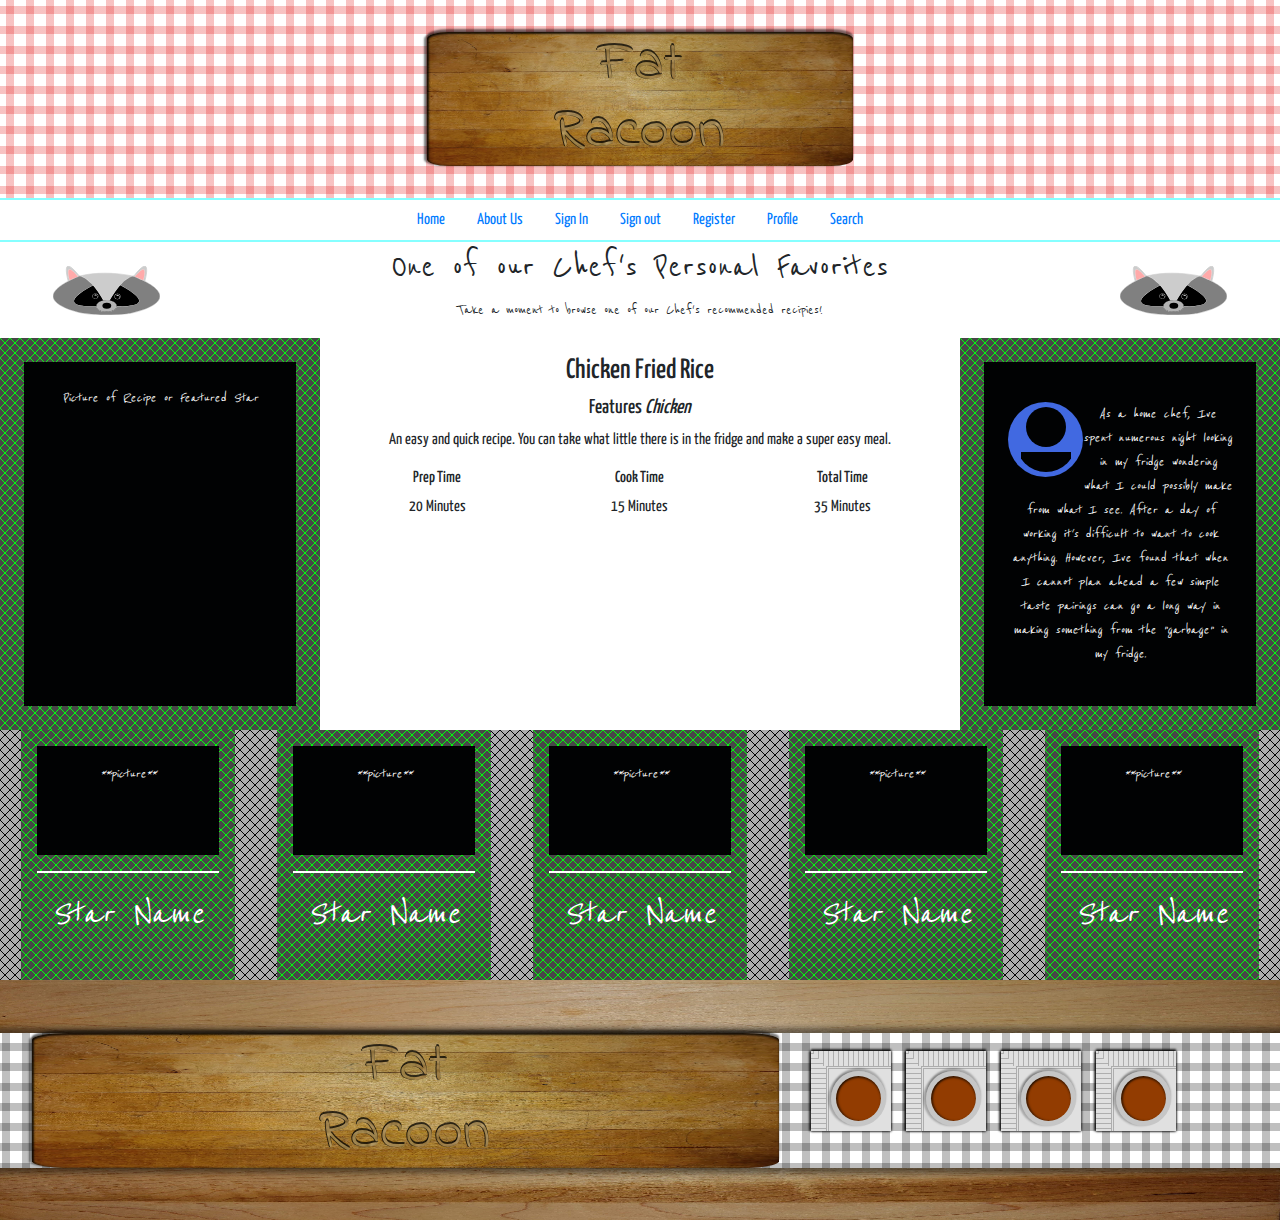
==== index.html @ b351e568 "Added mascot svg to 'index' and removed unnecessary napkin code from 'style' and 'index'" ====
<!DOCTYPE html>
<html lang="en">
<head>
    <meta charset="UTF-8">
    <meta name="viewport" content="width=device-width, initial-scale=1.0">
    <meta http-equiv="X-UA-Compatible" content="ie=edge">

    <title>Fat Racoon Kitchen</title>
    <link rel="stylesheet" href="https://cdnjs.cloudflare.com/ajax/libs/font-awesome/5.15.2/css/all.min.css" integrity="sha512-HK5fgLBL+xu6dm/Ii3z4xhlSUyZgTT9tuc/hSrtw6uzJOvgRr2a9jyxxT1ely+B+xFAmJKVSTbpM/CuL7qxO8w==" crossorigin="anonymous" />
    <link rel="stylesheet" href="https://stackpath.bootstrapcdn.com/bootstrap/4.5.2/css/bootstrap.min.css" type="text/css">
    <link rel="stylesheet" href="static/css/style.css" type="text/css">
</head>
<body>

    <!-- header holds "logo" and company name-->
    <header class="row no-gutters justify-content-center picnic-pattern">
        <div class="col-10 col-md-4 logo-background">
            <h1 class="header-text-1">Fat</h1>
            <h1 class="header-text-2">Racoon</h1>
            <!-- slogan -- Today's scraps are tomorrows Meals!  -->
        </div>
        <div class="col-8 ">
            <!--  place boxs for CSS or vector art here  -->
        </div>
    </header>

    <!-- Site main nav bar -->
    <nav class="custom-nav">
        <ul class="nav justify-content-center">
            <li class="nav-item">
                <a class="nav-link" href="#">Home</a>
            </li>
            <li class="nav-item">
                <a class="nav-link" href="#">About Us</a>
            </li>
            <li class="nav-item">
                <a class="nav-link" href="#">Sign In</a>
            </li>
            <li class="nav-item">
                <a class="nav-link" href="#">Sign out</a>
            </li>
            <li class="nav-item">
                <a class="nav-link" href="#">Register</a>
            </li>
            <li class="nav-item">
                <a class="nav-link" href="#">Profile</a>
            </li>
            <li class="nav-item">
                <a class="nav-link" href="#">Search</a>
            </li>
        </ul>
    </nav>

    <!-- Section for 'recipe of the day' -->
    <section class="row no-gutters" style="background-color:#fff; ">                <!--  No size given, auto sizes with size of picture/recipe description/ chef bio  -->
        <div class="col-12">
            <div class="row no-gutters align-items-center justify-content-center">
                <div class="col-2 racoon">
                    <img src="static/images/s_raccoon_face.svg" alt="fat raccoon face">
                </div>
                <div class="col-8">
                <h1>One of our Chef's Personal Favorites</h1>
                <p> Take a moment to browse one of our Chef's recommended recipies!</p>
                </div>
                <div class="col-2 racoon">
                    <img src="static/images/s_raccoon_face.svg" alt="fat raccoon face">
                </div>
            </div>
        </div>

        <div class="col-12">
            <div class="row no-gutters">

                <div class="col-sm-6 col-md-3 cross-border-2 card-external order-2 order-sm-2 order-md-1 order-lg-1 order-xl-1 order-xxl-1">
                    <div class="recipe-picture">
                        <p><i>Picture of Recipe or Featured Star</i></p>
                    </div>
                </div>

                <div class=" col-sm-12 col-md-6 recipe-descript order-1 order-sm-1 order-md-1 order-lg-1 order-xl-1 order-xxl-1">
                    <h3>Chicken Fried Rice</h3>
                    <h5>Features <i>Chicken</i></h5>
                    <p>
                        An easy and quick recipe.  You can take what little there is in the fridge and make a super easy meal.
                    </p>
                    <div class="row no-gutters">
                        <span class="col-4">
                            <h6>Prep Time</h6>
                            <p>20 Minutes</p>
                        </span>
                        <span class="col-4">
                            <h6>Cook Time</h6>
                            <p>15 Minutes</p>
                        </span>
                        <span class="col-4">
                            <h6>Total Time</h6>
                            <p>35 Minutes</p>
                        </span>
                    </div>
                </div>

                <div class="col-sm-6 col-md-3 cross-border-2 card-external order-3 order-sm-3 order-md-1 order-lg-1 order-xl-1 order-xxl-1">
                    <div class="recipe-picture">
                        <p>
                            <div class="avatar">
                                <svg width="50" height="50">
                                    <circle cx="25" cy="25" r="20" stroke-width="4" fill="#010203" />
                                </svg>
                                <svg width="50" height="50">
                                    <circle cx="25" cy="-10" r="30" stroke-width="4" fill="#010203" />
                                </svg>
                            </div>
                            <i>As a home chef, Ive spent numerous night looking in my fridge wondering what I could possibly make from what I see. After a day of working it's difficult 
                            to want to cook anything. However, Ive found that when I cannot plan ahead a few simple taste pairings can go a long way in making something from the "garbage"
                            in my fridge.</i>
                        </p>
                    </div>
                </div>

            </div>
        </div>
    </section>

    <!-- carousel -->
    <aside class="row no-gutters justify-content-around cross-border" style="color:#fff;">

        <div class="col-3 col-sm-3 col-md-2 blank-carousel-recipe cross-border-2 card-carousel">
            <div class="10 carousel-picture"> <i>**picture**</i></div>
            <hr>
            <div class="10">
                <h1><i>Star Name</i></h1>
            </div>
        </div>

        <div class="col-3 col-sm-3 col-md-2 blank-carousel-recipe cross-border-2 card-carousel">
            <div class="10 carousel-picture"> <i>**picture**</i></div>
            <hr>
            <div class="10">
                <h1><i>Star Name</i></h1>
            </div>
        </div>

        <div class="col-3 col-sm-3 col-md-2 blank-carousel-recipe cross-border-2 card-carousel">
            <div class="10 carousel-picture"> <i>**picture**</i></div>
            <hr>
            <div class="10">
                <h1><i>Star Name</i></h1>
            </div>
        </div>
        
        <div class="col-3 col-sm-3 col-md-2 blank-carousel-recipe cross-border-2 card-carousel d-none d-md-block">
            <div class="10 carousel-picture"> <i>**picture**</i></div>
            <hr>
            <div class="10">
                <h1><i>Star Name</i></h1>
            </div>
        </div>

        <div class="col-3 col-sm-3 col-md-2 blank-carousel-recipe cross-border-2 card-carousel d-none d-lg-block">
            <div class="10 carousel-picture"> <i>**picture**</i></div>
            <hr>
            <div class="10">
                <h1><i>Star Name</i></h1>
            </div>
        </div>

    </aside>
  
    <!--  Footer  -->
    <footer class="row no-gutters align-items-center">
        <div class="col-12 racoon-pattern table-runner-pattern"></div>
        <div class="col-12">

            <div class="row no-gutters">

                <div class="col-md-6 col-xl-7 d-none d-md-block logo-background">
  
                    <h1 class="header-text-1">Fat</h1>
                    <h1 class="header-text-2">Racoon</h1>
                </div>

                <div class="col-12 col-md-4">
                    <ul class="list-group list-group-horizontal footer-ul">

                        <li class="list-group-item">
                            <div class="social-position">
                                <div class="liquid"></div>
                                <div class="glass"></div>
                                <span class="ripple"></span>
                                <a href="#" class="">
                                    <i class="fab fa-facebook-square social-link"></i>
                                </a>
                                <div class="napkin-out-container">
                                    <div class="shadow-box"></div>
                                    <div class="napkin-border-lines"></div>
                                    <div class="napkin-horizontal-lines"></div>
                                    <div class="napkin-vertical-lines"></div>
                                    <div class="napkin-right-triangle-corner"></div>
                                </div>
                            </div>
                        </li>

                        <li class="list-group-item">
                            <div class="social-position">
                                <div class="liquid"></div>
                                <div class="glass"></div>
                                <span class="ripple"></span>
                                <a href="#" class= "">
                                    <i class="fab fa-instagram social-link"></i>
                                </a>
                                <div class="napkin-out-container">
                                    <div class="shadow-box"></div>
                                    <div class="napkin-border-lines"></div>
                                    <div class="napkin-horizontal-lines"></div>
                                    <div class="napkin-vertical-lines"></div>
                                    <div class="napkin-right-triangle-corner"></div>
                                </div>
                            </div>
                        </li>

                        <li class="list-group-item">
                            <div class="social-position">
                                <div class="liquid"></div>
                                <div class="glass"></div>
                                <span class="ripple create-ripple"></span>
                                <a href="#" class="">
                                    <i class="fab fa-pinterest-square social-link"></i>
                                </a>
                                <div class="napkin-out-container">
                                    <div class="shadow-box"></div>
                                    <div class="napkin-border-lines"></div>
                                    <div class="napkin-horizontal-lines"></div>
                                    <div class="napkin-vertical-lines"></div>
                                    <div class="napkin-right-triangle-corner"></div>
                                </div>
                            </div>
                        </li>

                        <li class="list-group-item">
                            <div class="social-position">
                                <div class="liquid"></div>
                                <div class="glass"></div>
                                <span class="ripple"></span>
                                <a href="#">
                                    <i class="fab fa-twitter-square social-link "></i>
                                </a>
                                <div class="napkin-out-container">
                                    <div class="shadow-box"></div>
                                    <div class="napkin-border-lines"></div>
                                    <div class="napkin-horizontal-lines"></div>
                                    <div class="napkin-vertical-lines"></div>
                                    <div class="napkin-right-triangle-corner"></div>
                                </div>
                            </div>
                        </li>

                    </ul>



                </div>

                
              <!--  <div class="col-4 logo-background">
                    <h1 class="header-text-1">Fat</h1>
                    <h1 class="header-text-2">Racoon</h1>
                </div> -->
            </div>
        </div>

    </footer>
</body>
</html>
---- static/css/style.css ----
@import url('https://fonts.googleapis.com/css2?family=Indie+Flower&family=Yanone+Kaffeesatz:wght@200;300;400;500;600;700&display=swap');
@import url('https://fonts.googleapis.com/css2?family=Reenie+Beanie&display=swap');


body {
    background-color: #474747;
    text-align: center;
    font-family: "Reenie Beanie",sans-serif;
}

hr {
    border-top: 2px solid #fff
}

.container {
    margin:0;
    padding:0;
}

/* ---------------------------------------- Text Effects or gradient Patterns  ---------------------------------------- */
.picnic-pattern { /* red traditional southen table linen pattern (square pattern) */
    background: repeating-linear-gradient(0deg, rgba(0, 0, 0, 0) 29%, rgba(226, 14, 14, 0.25) 30% 70%, rgba(0, 0, 0, 0) 71% 100%),
                repeating-linear-gradient(90deg, rgba(0, 0, 0, 0) 29%, rgba(226, 14, 14, 0.25) 30% 70%, rgba(0, 0, 0, 0) 71% 100%);
    background-color: #fff;
    background-size: 20px 20px;
}

.racoon-pattern { /* black southen table linen pattern (square pattern) */
    background: repeating-linear-gradient(0deg, rgba(0, 0, 0, 0) 9%, rgba(0, 0, 0, 0.25) 10% 50%, rgba(0, 0, 0, 0) 51% 100%),
                repeating-linear-gradient(90deg, rgba(0, 0, 0, 0) 9%, rgba(0, 0, 0, 0.25) 10% 50%, rgba(0, 0, 0, 0) 51% 100%);
    background-color: #fff;
    background-size: 20px 20px;
}

.cross-border { /* black cross grey background */
    background: repeating-linear-gradient(45deg, rgba(0, 0, 0, 0) 47%, #010203 48% 50%, rgba(0, 0, 0, 0) 51% 100%),
                repeating-linear-gradient(135deg, rgba(0, 0, 0, 0) 47%, #010203 48% 50%, rgba(0, 0, 0, 0)51% 100%);
    background-size: 10px 10px;
    background-color: #adadad;
}

.cross-border-2 { /* green cross grey background */
    background: repeating-linear-gradient(45deg, rgba(0, 0, 0, 0) 47%, #00ff0d 48% 50%, rgba(0, 0, 0, 0) 51% 100%),
                repeating-linear-gradient(135deg, rgba(0, 0, 0, 0) 47%, #00ff0d 48% 50%, rgba(0, 0, 0, 0)51% 100%);
    background-size: 10px 10px;
    background-color: #474747;
}

.bubble-letters {
    color: #fff;
    text-shadow: 0px 1px rgba(0, 0, 0, .75),
                1px 0px rgba(0, 0, 0, .75),
                0px -1px rgba(0, 0, 0, .75),
                -1px 0px rgba(0, 0, 0, .75);
}

/* -- blank is extra till pymongo runs -- */
.blank-large-recipe {
    height: 300px;
}
.blank-carousel-recipe {
    height: 250px;
}

/* ---------------------------------------- Animation/Art  ---------------------------------------- */
/* ---------------------------------------- Social 'drink' link with ripple animation (start) ---------------------------------------- */
/* -- Ripple effect over 'drink' social links -- */
.ripple {
    position: absolute;
    height: 45px;
    width: 45px;
    transform: scale(0);
    border-radius: 50%;
    border: 2px solid #ce52007c;
    box-shadow: inset 2px 0px rgba(0, 0, 0, .25),
                inset 0px 2px rgba(0, 0, 0, .25),
                inset -2px 0px rgba(0, 0, 0, .25),
                inset 0px -2px rgba(0, 0, 0, .25),
                1px 0px #ff66007c,
                0px 1px #ff66007c,
                -1px 0px #ff66007c,
                0px -1px #ff66007c;
    z-index: 0;
    transform: translateX(-50%) translateY(11%) scale(0);
}

.create-ripple {
    animation: 10s linear 0s 1 normal forwards tea-ripple;
}

@keyframes tea-ripple {
    0%{transform: translateX(-50%) translateY(11%) scale(0);}
    90%{transform: translateX(-50%) translateY(11%) scale(.9);}
    100%{transform: translateX(-50%) translateY(11%);
        border: 2px solid #ce520000;
        box-shadow: inset 2px 0px rgba(0, 0, 0, 0),
                    inset 0px 2px rgba(0, 0, 0, 0),
                    inset -2px 0px rgba(0, 0, 0, 0),
                    inset 0px -2px rgba(0, 0, 0, 0),
                    1px 0px #ff660000,
                    0px 1px #ff660000,
                    -1px 0px #ff660000,
                    0px -1px #ff660000;}
}

.social-position:hover .ripple  {
    transition-duration: 2s;
    transform: translateX(-50%) translateY(11%) ;
    z-index: 1;
}

/* -- Outer most box of social links -- */
.social-link {
    position: absolute;
    z-index: 2;
    font-size: 1.5rem;
    transform: translateX(-50%) translateY(65%);
    z-index: 1;
}

/* -- Liquid layer of drink -- */
.liquid {
    background-color: #923c01;
    border-radius: 50%;
    position: absolute;
    height: 45px;
    width: 45px;
    z-index: 0;
    transform: translateX(11%) translateY(11%);
    z-index: 1;
}

/* -- glass 'container' layer of drink -- */
.glass {
    position: absolute;
    height: 55px;
    width: 55px;
    border: 5px solid #acacac80;
    border-radius: 50%;
    box-shadow:  -3px 0px 2px  rgba(0, 0, 0, .25),
                inset 2px 0px 2px  rgba(0, 0, 0, .5),
                 0px -3px 2px  rgba(0, 0, 0, .25),
                inset 0px 2px 2px  rgba(0, 0, 0, .5);
    z-index: 1;
}
/* ---------------------------------------- Social 'drink' link with ripple animation (end) ---------------------------------------- */

/* ---------------------------------------- Napkin ---------------------------------------- */

.shadow-box {
    height:80px;
    width: 80px;
    position: absolute;
    background-color: transparent;
    box-shadow:   -1px 0px 2px  rgba(0, 0, 0, .5),
                2px 0px 2px  rgba(0, 0, 0, .75),
                 0px -1px 2px  rgba(0, 0, 0, .5),
                0px 2px 2px  rgba(0, 0, 0, .75);
}

.napkin-out-container {
  height: 80px;
  width: 80px;
  background-color: #fff;
  /*box-shadow:  -1px 0px 2px  rgba(0, 0, 0, .5),     -------  original-----
                inset 2px 0px 2px  rgba(0, 0, 0, .75),
                 0px -1px 2px  rgba(0, 0, 0, .5),
                inset 0px 2px 2px  rgba(0, 0, 0, .75);*/
 /* box-shadow:  inset -1px 0px 2px  rgba(0, 0, 0, .5),
                2px 0px 2px  rgba(0, 0, 0, .75),
                inset 0px -1px 2px  rgba(0, 0, 0, .5),
                0px 2px 2px  rgba(0, 0, 0, .75);*/
    background-color: #e0e0e0;
      transform: rotate(180deg) translateX(25%) translateY(25%);
    z-index: 0;
}


.napkin-out-container div {
  position: absolute;
  z-index: 0;
}

.napkin-vertical-lines {
  width: 70px;
  height: 15px;
  transform: translateY(65px);
  background: repeating-linear-gradient(to right, rgba(0,0,0,0)30%, rgba(124, 124, 124, 0.5) 30% 54%, rgba(0,0,0,0) 54% 100%);
  background-size: 5px 5px;
}

 .napkin-horizontal-lines {
  /*box-sizing: border-box;*/
  width: 15px;
  height: 80px;
  transform: translateX(65px);
  background: repeating-linear-gradient(to bottom, rgba(0,0,0,0)30%, rgba(124, 124, 124, 0.5) 30% 54%, rgba(0,0,0,0) 54% 100%);
  background-size: 5px 5px;
  border-bottom: 10px solid rgba(255, 255, 255, 0);
  border-right: 10px solid rgba(0, 0, 0, 0);
}

.napkin-right-triangle-corner {
    width: 30px;
    height: 30px;
    background: repeating-linear-gradient(to top, rgba(0,0,0,0)30%, rgba(124, 124, 124, 0.5) 30% 52%, rgba(0,0,0,0) 52% 100%);
    background-size: 5px 5px;
    clip-path: polygon(0% 50%, 50% 50%, 50% 0%);
    transform: translate(50px, 65px) rotate(90deg);
    background-color: #e0e0e0;
}

.napkin-border-lines{
  width: 65px;
  height: 65px;
  border-bottom: 3px double rgba(124, 124, 124, 0.5);
  border-right: 3px double rgba(124, 124, 124, 0.5);
}



/* ---------------------------------------- Index Page  ---------------------------------------- */
/* ---------------------------------------- Header  ---------------------------------------- */
.logo-background {
    background-image: url("../images/grain-1-90.jpg");
    background-size: 100% 100%;
    z-index: 0;
    border-radius: 5%;
    margin: 2rem;
    box-shadow:  -3px 0px 2px  rgba(0, 0, 0, .5),
                inset 2px 0px 2px  rgba(0, 0, 0, .75),
                 0px -3px 2px  rgba(0, 0, 0, .5),
                inset 0px 2px 2px  rgba(0, 0, 0, .75);
    /*
    box-shadow: 0px -4px 5px rgba(0, 0, 0, .75),
                -4px 0px 5px rgba(0, 0, 0, .75);
    */
}

.header-text-1:before,
.header-text-1:after,
.header-text-2:before,
.header-text-2:after {
    position: absolute;
    right: 0;
    left: 0;
}

/* -- wood grain image for text -- */
.header-text-1,
.header-text-2 {
    font-size: 3.5rem;
    font-family: "Indie Flower", sans-serif;
    background: url("../images/grain-1-90.jpg") no-repeat center top;
    text-shadow: 0px 0px rgba(0, 0, 0, 0);
    color: transparent;
    -webkit-background-clip: text;
    z-index: 2;
    margin: 0;
}

/* -- Adds shadow or depth to text -- */
.header-text-1:before,
.header-text-2:before {
    z-index: -1;
    text-shadow: -1px 0px rgba(0, 0, 0, .75),
                0px -2px rgba(0, 0, 0, .75);
}

.header-text-1:before {
    content: "Fat";
}

/* -- adds a full text body shadow -- */
.header-text-1:after {
    content: "Fat";
    text-shadow: 0px 0px rgba(0, 0, 0, .1);
}

.header-text-2:before {
    content: "Racoon";
}

/* -- adds a full text body shadow -- */
.header-text-2:after {
    content: "Racoon";
    text-shadow: 0px 0px rgba(0, 0, 0, .1);
}

/* ---------------------------------------- Nav Bar ---------------------------------------- */
.custom-nav {
    font-family: "Yanone Kaffeesatz", sans-serif;
    background: #fff;
    border-top: 2px solid rgba(14, 266, 266, .5);
    border-bottom: 2px solid rgba(14, 266, 266, .5);
}

/* ---------------------------------------- Recommended Recipe and Carousel  ---------------------------------------- */
.card-external {
    padding: 1.5rem !important;
    color: #fff;
}

.recipe-picture {
    height: 100%;
    width: 100%;
    padding: 1.5rem;
    background: #010203;
}

.recipe-descript {
    font-family: "Yanone Kaffeesatz", sans-serif;
    font-size: 1rem;
    padding: 1rem !important;
    background-color: #fff;
    margin: 0rem;
}

.avatar {
    position: relative;
    border-radius: 50%;
    background-color: royalblue;
    height: 75px;
    width: 75px;
    float: left;

}

.card-carousel {
    padding: 1rem !important;
}

.carousel-picture {
    height:50%;
    padding: 1rem !important;
    background-color: #010203;
}

/* ---------------------------------------- Footer ---------------------------------------- */
footer {
    background-image: url("../images/cuttingboard-90.jpg");
    background-size: contain;
    background-size: 100% 100%;
    height: 15rem;
}

.table-runner-pattern {
    position: absolute;
    height: 15%;
    box-shadow: 0px 1px 5px 5px rgba(0, 0, 0, .25),
                0px -1px 5px 5px rgba(0, 0, 0, .25 );
}

.social-position  {
    position: relative;
    width: 55px;
    height: 55px;
    top: 105%;       /*-------------------JS assign me*/
}

@media (max-width: 767.98px) {
    .social-position {
        top: 0%;
    }
}

.footer-ul li { /* removes border and white boxes placed by bootstrap */
    background:transparent;
    border: none;
}

.racoon img {
    height: 100%;
    width: 50%;
    position: relative;
    top:0;
    bottom:0;
}
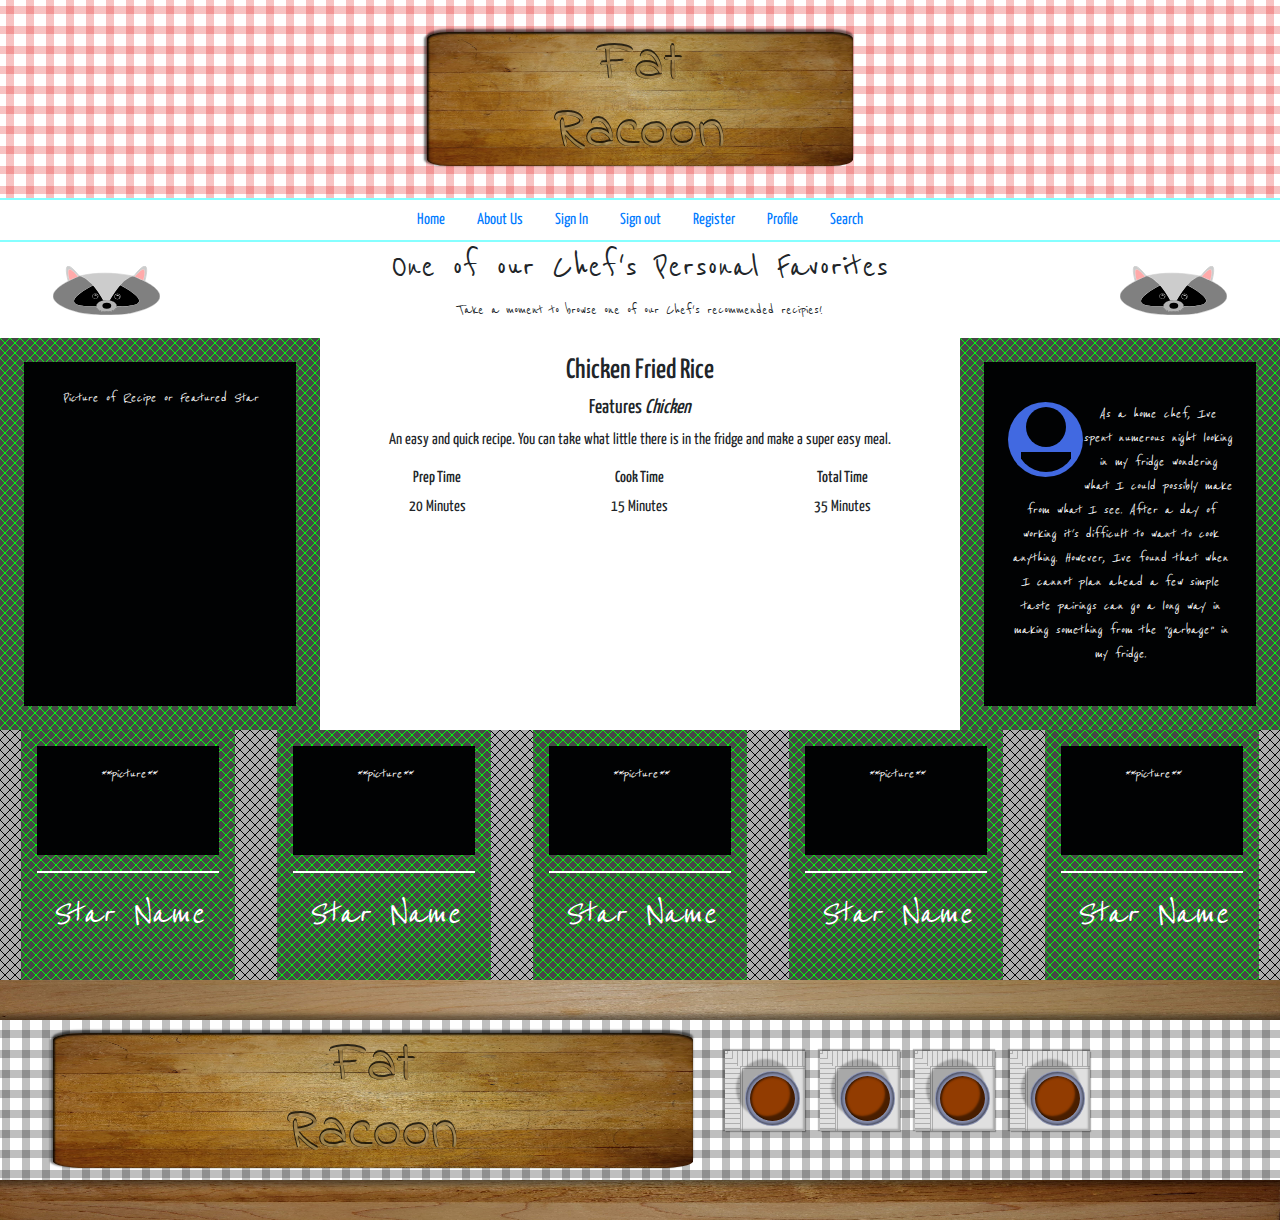
==== commit 777a3dd2: "improved social link art and responsiveness of footer on 'index'" ====
--- a/index.html
+++ b/index.html
@@ -171,81 +171,85 @@
         <div class="col-12 racoon-pattern table-runner-pattern"></div>
         <div class="col-12">
 
-            <div class="row no-gutters">
-
-                <div class="col-md-6 col-xl-7 d-none d-md-block logo-background">
+            <div class="row no-gutters justify-content-center">
+
+                <div class="col-md-5 col-lg-6 col-xl-6 d-none d-md-block logo-background">
   
                     <h1 class="header-text-1">Fat</h1>
                     <h1 class="header-text-2">Racoon</h1>
                 </div>
 
-                <div class="col-12 col-md-4">
+                <div class="col-12 col-md-6 col-lg-5 col-xl-5">
                     <ul class="list-group list-group-horizontal footer-ul">
 
                         <li class="list-group-item">
                             <div class="social-position">
                                 <div class="liquid"></div>
                                 <div class="glass"></div>
+                                <div class="glass-shadow"></div>
                                 <span class="ripple"></span>
                                 <a href="#" class="">
                                     <i class="fab fa-facebook-square social-link"></i>
                                 </a>
                                 <div class="napkin-out-container">
-                                    <div class="shadow-box"></div>
-                                    <div class="napkin-border-lines"></div>
-                                    <div class="napkin-horizontal-lines"></div>
-                                    <div class="napkin-vertical-lines"></div>
-                                    <div class="napkin-right-triangle-corner"></div>
-                                </div>
-                            </div>
-                        </li>
-
-                        <li class="list-group-item">
-                            <div class="social-position">
-                                <div class="liquid"></div>
-                                <div class="glass"></div>
+                                    <div class="napkin-shadow"></div>
+                                    <div class="napkin-border-lines"></div>
+                                    <div class="napkin-horizontal-lines"></div>
+                                    <div class="napkin-vertical-lines"></div>
+                                    <div class="napkin-right-triangle-corner"></div>
+                                </div>
+                            </div>
+                        </li>
+
+                        <li class="list-group-item">
+                            <div class="social-position">
+                                <div class="liquid"></div>
+                                <div class="glass"></div>
+                                <div class="glass-shadow"></div>
                                 <span class="ripple"></span>
                                 <a href="#" class= "">
                                     <i class="fab fa-instagram social-link"></i>
                                 </a>
                                 <div class="napkin-out-container">
-                                    <div class="shadow-box"></div>
-                                    <div class="napkin-border-lines"></div>
-                                    <div class="napkin-horizontal-lines"></div>
-                                    <div class="napkin-vertical-lines"></div>
-                                    <div class="napkin-right-triangle-corner"></div>
-                                </div>
-                            </div>
-                        </li>
-
-                        <li class="list-group-item">
-                            <div class="social-position">
-                                <div class="liquid"></div>
-                                <div class="glass"></div>
+                                    <div class="napkin-shadow"></div>
+                                    <div class="napkin-border-lines"></div>
+                                    <div class="napkin-horizontal-lines"></div>
+                                    <div class="napkin-vertical-lines"></div>
+                                    <div class="napkin-right-triangle-corner"></div>
+                                </div>
+                            </div>
+                        </li>
+
+                        <li class="list-group-item">
+                            <div class="social-position">
+                                <div class="liquid"></div>
+                                <div class="glass"></div>
+                                <div class="glass-shadow"></div>
                                 <span class="ripple create-ripple"></span>
                                 <a href="#" class="">
                                     <i class="fab fa-pinterest-square social-link"></i>
                                 </a>
                                 <div class="napkin-out-container">
-                                    <div class="shadow-box"></div>
-                                    <div class="napkin-border-lines"></div>
-                                    <div class="napkin-horizontal-lines"></div>
-                                    <div class="napkin-vertical-lines"></div>
-                                    <div class="napkin-right-triangle-corner"></div>
-                                </div>
-                            </div>
-                        </li>
-
-                        <li class="list-group-item">
-                            <div class="social-position">
-                                <div class="liquid"></div>
-                                <div class="glass"></div>
+                                    <div class="napkin-shadow"></div>
+                                    <div class="napkin-border-lines"></div>
+                                    <div class="napkin-horizontal-lines"></div>
+                                    <div class="napkin-vertical-lines"></div>
+                                    <div class="napkin-right-triangle-corner"></div>
+                                </div>
+                            </div>
+                        </li>
+
+                        <li class="list-group-item">
+                            <div class="social-position">
+                                <div class="liquid"></div>
+                                <div class="glass"></div>
+                                <div class="glass-shadow"></div>
                                 <span class="ripple"></span>
                                 <a href="#">
                                     <i class="fab fa-twitter-square social-link "></i>
                                 </a>
                                 <div class="napkin-out-container">
-                                    <div class="shadow-box"></div>
+                                    <div class="napkin-shadow"></div>
                                     <div class="napkin-border-lines"></div>
                                     <div class="napkin-horizontal-lines"></div>
                                     <div class="napkin-vertical-lines"></div>
--- a/static/css/style.css
+++ b/static/css/style.css
@@ -135,27 +135,41 @@
     position: absolute;
     height: 55px;
     width: 55px;
-    border: 5px solid #acacac80;
-    border-radius: 50%;
-    box-shadow:  -3px 0px 2px  rgba(0, 0, 0, .25),
+    border: 5px solid rgba(49, 63, 128, 0.5);
+    border-radius: 50%;
+    box-shadow:  -7px -10px 2px 2px  rgba(0, 0, 0, .25),
+                inset -5px -5px 2px  rgba(0, 0, 0, .5),
                 inset 2px 0px 2px  rgba(0, 0, 0, .5),
-                 0px -3px 2px  rgba(0, 0, 0, .25),
-                inset 0px 2px 2px  rgba(0, 0, 0, .5);
-    z-index: 1;
-}
+                inset 0px 2px 2px  rgba(0, 0, 0, .25);
+    z-index: 1;
+}
+
+/* -- glass shadow layer of drink -- */
+.glass-shadow {
+    right: 1px;
+    top: 1px;
+    height: 53px;
+    width: 53px;
+    position: absolute;
+    border-radius: 50%;
+    background-color: transparent;
+    z-index: 1;
+    box-shadow: inset 1px 1px 3px rgba(0, 0, 0, .5),
+                inset -1px -1px 3px rgba(0, 0, 0, .5);
+}
+
 /* ---------------------------------------- Social 'drink' link with ripple animation (end) ---------------------------------------- */
 
 /* ---------------------------------------- Napkin ---------------------------------------- */
 
-.shadow-box {
+.napkin-shadow {
     height:80px;
     width: 80px;
     position: absolute;
     background-color: transparent;
-    box-shadow:   -1px 0px 2px  rgba(0, 0, 0, .5),
-                2px 0px 2px  rgba(0, 0, 0, .75),
-                 0px -1px 2px  rgba(0, 0, 0, .5),
-                0px 2px 2px  rgba(0, 0, 0, .75);
+    box-shadow:   -1px -1px 1px   rgba(0, 0, 0, .25),
+                1px 1px 1px 1px rgba(0, 0, 0, .25),
+                inset 2px 2px 2px rgba(0, 0, 0, .25);
 }
 
 .napkin-out-container {
@@ -216,8 +230,6 @@
   border-bottom: 3px double rgba(124, 124, 124, 0.5);
   border-right: 3px double rgba(124, 124, 124, 0.5);
 }
-
-
 
 /* ---------------------------------------- Index Page  ---------------------------------------- */
 /* ---------------------------------------- Header  ---------------------------------------- */
@@ -346,7 +358,7 @@
 
 .table-runner-pattern {
     position: absolute;
-    height: 15%;
+    height: 10rem;
     box-shadow: 0px 1px 5px 5px rgba(0, 0, 0, .25),
                 0px -1px 5px 5px rgba(0, 0, 0, .25 );
 }
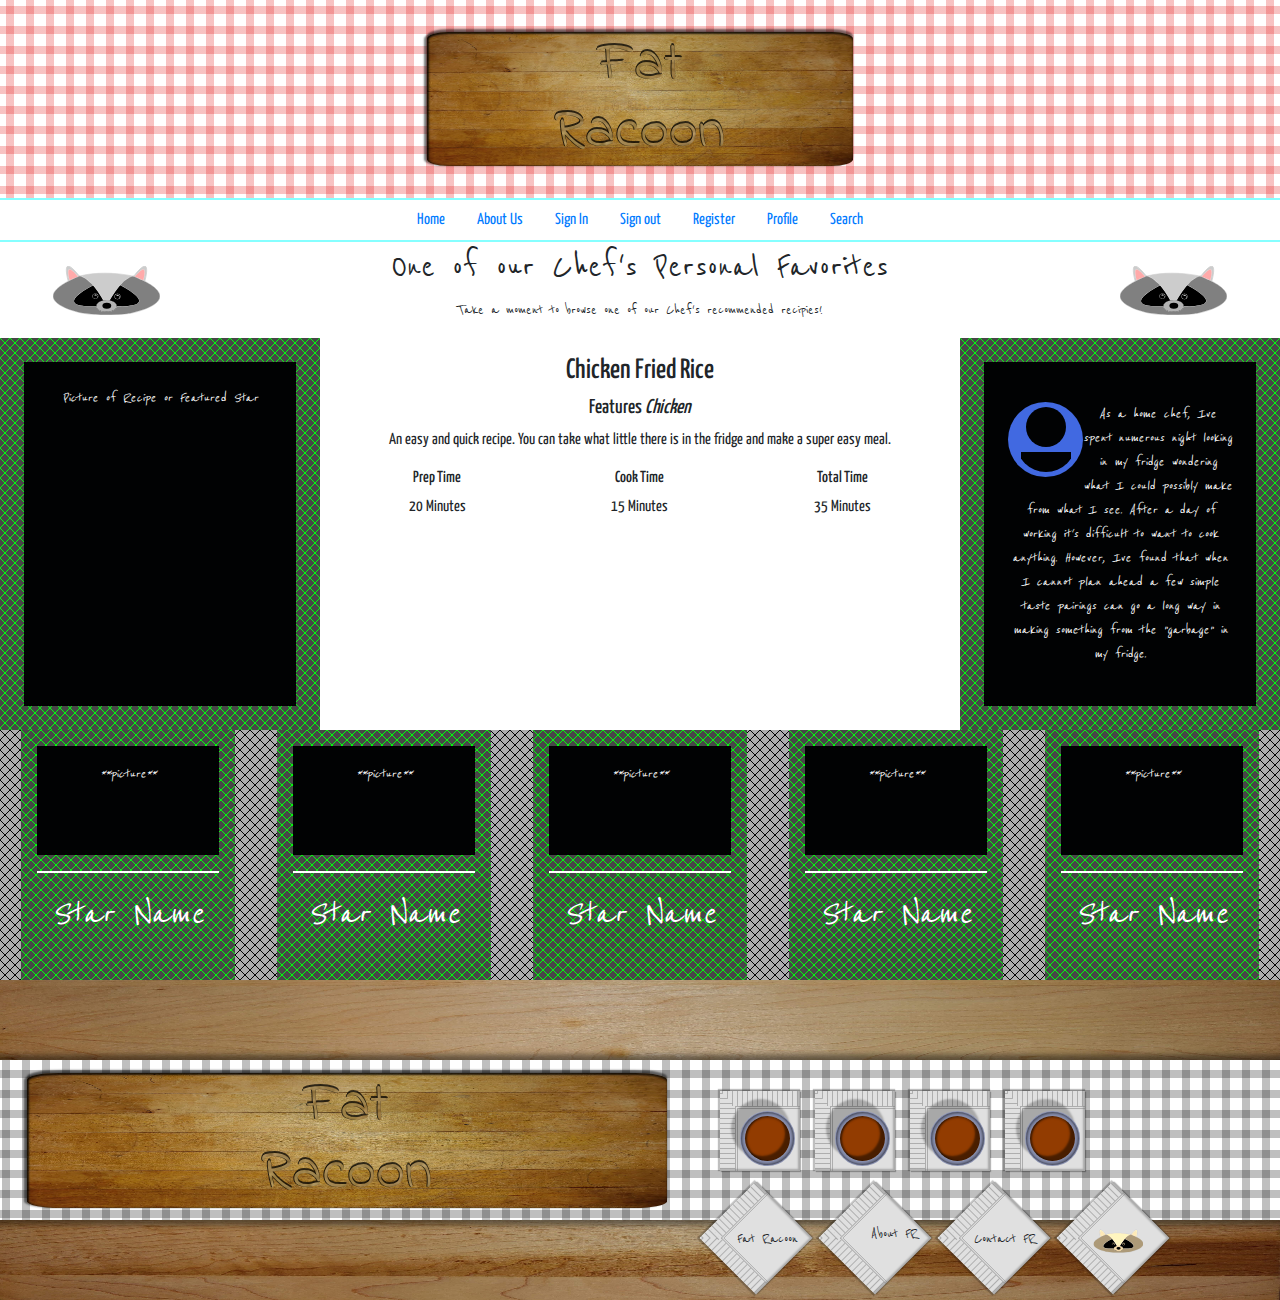
==== commit b02b997e: "Corrected a responsiveness bug in semantic header/footer of 'index' and added more footer link art i" ====
--- a/index.html
+++ b/index.html
@@ -19,7 +19,7 @@
             <h1 class="header-text-2">Racoon</h1>
             <!-- slogan -- Today's scraps are tomorrows Meals!  -->
         </div>
-        <div class="col-8 ">
+        <div>
             <!--  place boxs for CSS or vector art here  -->
         </div>
     </header>
@@ -170,28 +170,107 @@
     <footer class="row no-gutters align-items-center">
         <div class="col-12 racoon-pattern table-runner-pattern"></div>
         <div class="col-12">
-
-            <div class="row no-gutters justify-content-center">
-
-                <div class="col-md-5 col-lg-6 col-xl-6 d-none d-md-block logo-background">
-  
+            <div class="row no-gutters justify-content-around">
+
+                <div class="col-md-4 col-lg-6 col-xl-6 d-none d-md-block logo-background">
                     <h1 class="header-text-1">Fat</h1>
                     <h1 class="header-text-2">Racoon</h1>
                 </div>
 
-                <div class="col-12 col-md-6 col-lg-5 col-xl-5">
-                    <ul class="list-group list-group-horizontal footer-ul">
+                <div class="col-10 col-md-7 col-lg-5 col-xl-5">
+                    <div class="row no-gutters justify-content-center ">
+                        <div class="col-12">
+                            <ul class="list-group list-group-horizontal footer-ul">
+
+                                <li class="list-group-item">
+                                    <div class="social-position">
+                                        <div class="liquid"></div>
+                                        <div class="glass"></div>
+                                        <div class="glass-shadow"></div>
+                                        <span class="ripple"></span>
+                                        <a href="#" class="">
+                                            <i class="fab fa-facebook-square social-link"></i>
+                                        </a>
+                                        <div class="napkin-out-container">
+                                            <div class="napkin-shadow"></div>
+                                            <div class="napkin-border-lines"></div>
+                                            <div class="napkin-horizontal-lines"></div>
+                                            <div class="napkin-vertical-lines"></div>
+                                            <div class="napkin-right-triangle-corner"></div>
+                                        </div>
+                                    </div>
+                                </li>
+
+                                <li class="list-group-item">
+                                    <div class="social-position">
+                                        <div class="liquid"></div>
+                                        <div class="glass"></div>
+                                        <div class="glass-shadow"></div>
+                                        <span class="ripple"></span>
+                                        <a href="#" class= "">
+                                            <i class="fab fa-instagram social-link"></i>
+                                        </a>
+                                        <div class="napkin-out-container">
+                                            <div class="napkin-shadow"></div>
+                                            <div class="napkin-border-lines"></div>
+                                            <div class="napkin-horizontal-lines"></div>
+                                            <div class="napkin-vertical-lines"></div>
+                                            <div class="napkin-right-triangle-corner"></div>
+                                        </div>
+                                    </div>
+                                </li>
+
+                                <li class="list-group-item">
+                                    <div class="social-position">
+                                        <div class="liquid"></div>
+                                        <div class="glass"></div>
+                                        <div class="glass-shadow"></div>
+                                        <span class="ripple create-ripple"></span>
+                                        <a href="#" class="">
+                                            <i class="fab fa-pinterest-square social-link"></i>
+                                        </a>
+                                        <div class="napkin-out-container">
+                                            <div class="napkin-shadow"></div>
+                                            <div class="napkin-border-lines"></div>
+                                            <div class="napkin-horizontal-lines"></div>
+                                            <div class="napkin-vertical-lines"></div>
+                                            <div class="napkin-right-triangle-corner"></div>
+                                        </div>
+                                    </div>
+                                </li>
+
+                                <li class="list-group-item">
+                                    <div class="social-position">
+                                        <div class="liquid"></div>
+                                        <div class="glass"></div>
+                                        <div class="glass-shadow"></div>
+                                        <span class="ripple"></span>
+                                        <a href="#">
+                                            <i class="fab fa-twitter-square social-link "></i>
+                                        </a>
+                                        <div class="napkin-out-container">
+                                            <div class="napkin-shadow"></div>
+                                            <div class="napkin-border-lines"></div>
+                                            <div class="napkin-horizontal-lines"></div>
+                                            <div class="napkin-vertical-lines"></div>
+                                            <div class="napkin-right-triangle-corner"></div>
+                                        </div>
+                                    </div>
+                                </li>
+
+                            </ul>
+                        </div>
+
+
+
+
+                        <div class="col-12">
+                            <ul class="list-group list-group-horizontal footer-ul footer-ul-bottom">
 
                         <li class="list-group-item">
                             <div class="social-position">
-                                <div class="liquid"></div>
-                                <div class="glass"></div>
-                                <div class="glass-shadow"></div>
-                                <span class="ripple"></span>
-                                <a href="#" class="">
-                                    <i class="fab fa-facebook-square social-link"></i>
-                                </a>
-                                <div class="napkin-out-container">
+                                <div class="napkin-out-container napkin-nav">
+                                    <p>Fat Racoon</p>
                                     <div class="napkin-shadow"></div>
                                     <div class="napkin-border-lines"></div>
                                     <div class="napkin-horizontal-lines"></div>
@@ -203,14 +282,8 @@
 
                         <li class="list-group-item">
                             <div class="social-position">
-                                <div class="liquid"></div>
-                                <div class="glass"></div>
-                                <div class="glass-shadow"></div>
-                                <span class="ripple"></span>
-                                <a href="#" class= "">
-                                    <i class="fab fa-instagram social-link"></i>
-                                </a>
-                                <div class="napkin-out-container">
+                                <div class="napkin-out-container napkin-nav">
+                                    <p>About FR</p>
                                     <div class="napkin-shadow"></div>
                                     <div class="napkin-border-lines"></div>
                                     <div class="napkin-horizontal-lines"></div>
@@ -222,14 +295,8 @@
 
                         <li class="list-group-item">
                             <div class="social-position">
-                                <div class="liquid"></div>
-                                <div class="glass"></div>
-                                <div class="glass-shadow"></div>
-                                <span class="ripple create-ripple"></span>
-                                <a href="#" class="">
-                                    <i class="fab fa-pinterest-square social-link"></i>
-                                </a>
-                                <div class="napkin-out-container">
+                                <div class="napkin-out-container napkin-nav">
+                                    <p>Contact FR</p>
                                     <div class="napkin-shadow"></div>
                                     <div class="napkin-border-lines"></div>
                                     <div class="napkin-horizontal-lines"></div>
@@ -241,14 +308,8 @@
 
                         <li class="list-group-item">
                             <div class="social-position">
-                                <div class="liquid"></div>
-                                <div class="glass"></div>
-                                <div class="glass-shadow"></div>
-                                <span class="ripple"></span>
-                                <a href="#">
-                                    <i class="fab fa-twitter-square social-link "></i>
-                                </a>
-                                <div class="napkin-out-container">
+                                <div class="napkin-out-container napkin-nav">
+                                    <img class="racoon-face" src="static/images/s_raccoon_face.svg" alt="">
                                     <div class="napkin-shadow"></div>
                                     <div class="napkin-border-lines"></div>
                                     <div class="napkin-horizontal-lines"></div>
@@ -258,20 +319,17 @@
                             </div>
                         </li>
 
-                    </ul>
-
-
-
-                </div>
-
-                
+                            </ul>
+                        </div>
               <!--  <div class="col-4 logo-background">
                     <h1 class="header-text-1">Fat</h1>
                     <h1 class="header-text-2">Racoon</h1>
                 </div> -->
-            </div>
-        </div>
-
+                </div>
+
+            </div>
+        </div>
+        </div>
     </footer>
 </body>
 </html>--- a/static/css/style.css
+++ b/static/css/style.css
@@ -231,6 +231,32 @@
   border-right: 3px double rgba(124, 124, 124, 0.5);
 }
 
+.footer-ul-bottom li {
+    padding: 0rem 2rem 0rem 2rem;
+}
+
+.napkin-nav {
+      transform:  translateX(-45%) translateY(25%) rotate(135deg);
+}
+
+.napkin-nav p {
+    position: absolute;
+      transform: rotate(225deg) translateX(-25%) translateY(-50%);
+}
+
+.napkin-nav img {
+    position: absolute;
+    width: 50px;
+    height: 50px;
+    transform: rotate(225deg) translateX(25%) translateY(-50%);
+    filter: sepia(100%); 
+}
+
+.raccoon-face {
+    height: 100px;
+    width:100px;
+}
+
 /* ---------------------------------------- Index Page  ---------------------------------------- */
 /* ---------------------------------------- Header  ---------------------------------------- */
 .logo-background {
@@ -238,7 +264,7 @@
     background-size: 100% 100%;
     z-index: 0;
     border-radius: 5%;
-    margin: 2rem;
+    margin: 2rem 0rem;
     box-shadow:  -3px 0px 2px  rgba(0, 0, 0, .5),
                 inset 2px 0px 2px  rgba(0, 0, 0, .75),
                  0px -3px 2px  rgba(0, 0, 0, .5),
@@ -353,7 +379,7 @@
     background-image: url("../images/cuttingboard-90.jpg");
     background-size: contain;
     background-size: 100% 100%;
-    height: 15rem;
+    height: 20rem;
 }
 
 .table-runner-pattern {
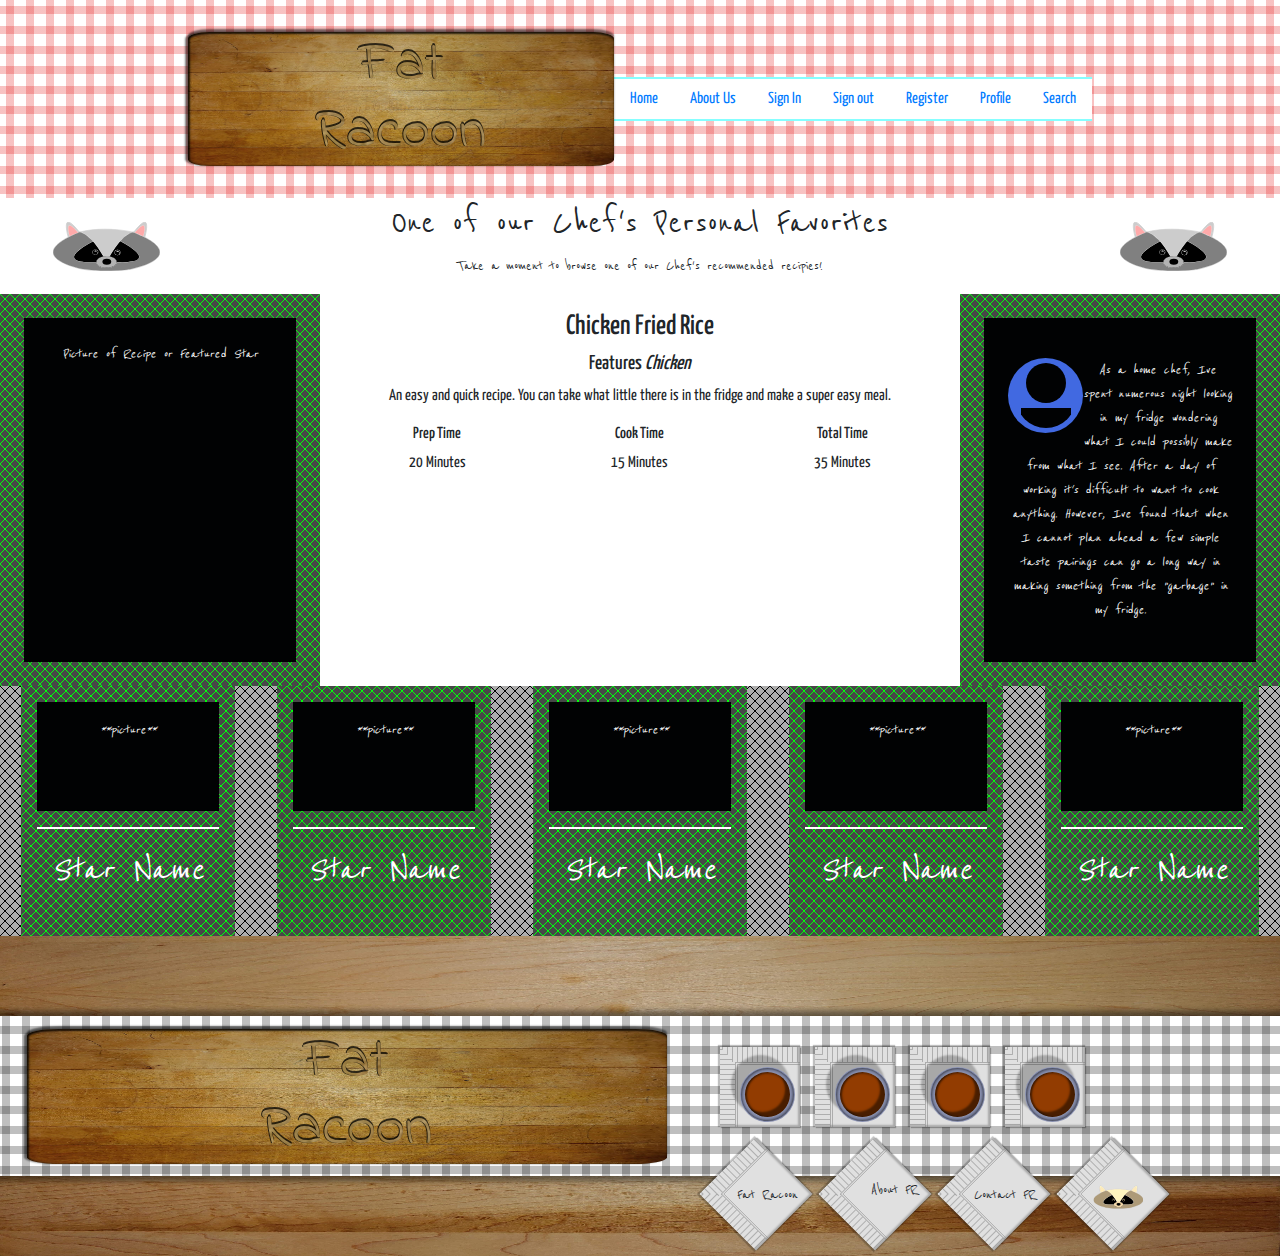
==== commit 9702516d: "Added main nav bar (semantic nav) to header (semantic header) on 'index'" ====
--- a/index.html
+++ b/index.html
@@ -13,18 +13,15 @@
 <body>
 
     <!-- header holds "logo" and company name-->
-    <header class="row no-gutters justify-content-center picnic-pattern">
-        <div class="col-10 col-md-4 logo-background">
+    <header class="row no-gutters justify-content-center picnic-pattern align-items-center">
+        <div class="col-4 logo-background">
             <h1 class="header-text-1">Fat</h1>
             <h1 class="header-text-2">Racoon</h1>
             <!-- slogan -- Today's scraps are tomorrows Meals!  -->
         </div>
         <div>
-            <!--  place boxs for CSS or vector art here  -->
-        </div>
-    </header>
-
-    <!-- Site main nav bar -->
+
+            <!-- Site main nav bar -->
     <nav class="custom-nav">
         <ul class="nav justify-content-center">
             <li class="nav-item">
@@ -50,6 +47,11 @@
             </li>
         </ul>
     </nav>
+
+        </div>
+    </header>
+
+    
 
     <!-- Section for 'recipe of the day' -->
     <section class="row no-gutters" style="background-color:#fff; ">                <!--  No size given, auto sizes with size of picture/recipe description/ chef bio  -->
@@ -172,14 +174,17 @@
         <div class="col-12">
             <div class="row no-gutters justify-content-around">
 
+                <!--  Logo  -->
                 <div class="col-md-4 col-lg-6 col-xl-6 d-none d-md-block logo-background">
                     <h1 class="header-text-1">Fat</h1>
                     <h1 class="header-text-2">Racoon</h1>
                 </div>
 
+                <!--  Links and Social Links  -->
                 <div class="col-10 col-md-7 col-lg-5 col-xl-5">
                     <div class="row no-gutters justify-content-center ">
                         <div class="col-12">
+                            <!--  Social Links  -->
                             <ul class="list-group list-group-horizontal footer-ul">
 
                                 <li class="list-group-item">
@@ -261,74 +266,68 @@
                             </ul>
                         </div>
 
-
-
-
                         <div class="col-12">
+                            <!--  Nav Links  -->
                             <ul class="list-group list-group-horizontal footer-ul footer-ul-bottom">
 
-                        <li class="list-group-item">
-                            <div class="social-position">
-                                <div class="napkin-out-container napkin-nav">
-                                    <p>Fat Racoon</p>
-                                    <div class="napkin-shadow"></div>
-                                    <div class="napkin-border-lines"></div>
-                                    <div class="napkin-horizontal-lines"></div>
-                                    <div class="napkin-vertical-lines"></div>
-                                    <div class="napkin-right-triangle-corner"></div>
-                                </div>
-                            </div>
-                        </li>
-
-                        <li class="list-group-item">
-                            <div class="social-position">
-                                <div class="napkin-out-container napkin-nav">
-                                    <p>About FR</p>
-                                    <div class="napkin-shadow"></div>
-                                    <div class="napkin-border-lines"></div>
-                                    <div class="napkin-horizontal-lines"></div>
-                                    <div class="napkin-vertical-lines"></div>
-                                    <div class="napkin-right-triangle-corner"></div>
-                                </div>
-                            </div>
-                        </li>
-
-                        <li class="list-group-item">
-                            <div class="social-position">
-                                <div class="napkin-out-container napkin-nav">
-                                    <p>Contact FR</p>
-                                    <div class="napkin-shadow"></div>
-                                    <div class="napkin-border-lines"></div>
-                                    <div class="napkin-horizontal-lines"></div>
-                                    <div class="napkin-vertical-lines"></div>
-                                    <div class="napkin-right-triangle-corner"></div>
-                                </div>
-                            </div>
-                        </li>
-
-                        <li class="list-group-item">
-                            <div class="social-position">
-                                <div class="napkin-out-container napkin-nav">
-                                    <img class="racoon-face" src="static/images/s_raccoon_face.svg" alt="">
-                                    <div class="napkin-shadow"></div>
-                                    <div class="napkin-border-lines"></div>
-                                    <div class="napkin-horizontal-lines"></div>
-                                    <div class="napkin-vertical-lines"></div>
-                                    <div class="napkin-right-triangle-corner"></div>
-                                </div>
-                            </div>
-                        </li>
+                                <li class="list-group-item">
+                                    <div class="social-position">
+                                        <div class="napkin-out-container napkin-nav">
+                                            <p>Fat Racoon</p>
+                                            <div class="napkin-shadow"></div>
+                                            <div class="napkin-border-lines"></div>
+                                            <div class="napkin-horizontal-lines"></div>
+                                            <div class="napkin-vertical-lines"></div>
+                                            <div class="napkin-right-triangle-corner"></div>
+                                        </div>
+                                    </div>
+                                </li>
+
+                                <li class="list-group-item">
+                                    <div class="social-position">
+                                        <div class="napkin-out-container napkin-nav">
+                                            <p>About FR</p>
+                                            <div class="napkin-shadow"></div>
+                                            <div class="napkin-border-lines"></div>
+                                            <div class="napkin-horizontal-lines"></div>
+                                            <div class="napkin-vertical-lines"></div>
+                                            <div class="napkin-right-triangle-corner"></div>
+                                        </div>
+                                    </div>
+                                </li>
+
+                                <li class="list-group-item">
+                                    <div class="social-position">
+                                        <div class="napkin-out-container napkin-nav">
+                                            <p>Contact FR</p>
+                                            <div class="napkin-shadow"></div>
+                                            <div class="napkin-border-lines"></div>
+                                            <div class="napkin-horizontal-lines"></div>
+                                            <div class="napkin-vertical-lines"></div>
+                                            <div class="napkin-right-triangle-corner"></div>
+                                        </div>
+                                    </div>
+                                </li>
+
+                                <li class="list-group-item">
+                                    <div class="social-position">
+                                        <div class="napkin-out-container napkin-nav">
+                                            <img class="racoon-face" src="static/images/s_raccoon_face.svg" alt="">
+                                            <div class="napkin-shadow"></div>
+                                            <div class="napkin-border-lines"></div>
+                                            <div class="napkin-horizontal-lines"></div>
+                                            <div class="napkin-vertical-lines"></div>
+                                            <div class="napkin-right-triangle-corner"></div>
+                                        </div>
+                                    </div>
+                                </li>
 
                             </ul>
                         </div>
-              <!--  <div class="col-4 logo-background">
-                    <h1 class="header-text-1">Fat</h1>
-                    <h1 class="header-text-2">Racoon</h1>
-                </div> -->
-                </div>
-
-            </div>
-        </div>
+
+                    </div>
+                </div>
+            </div>
         </div>
     </footer>
 </body>
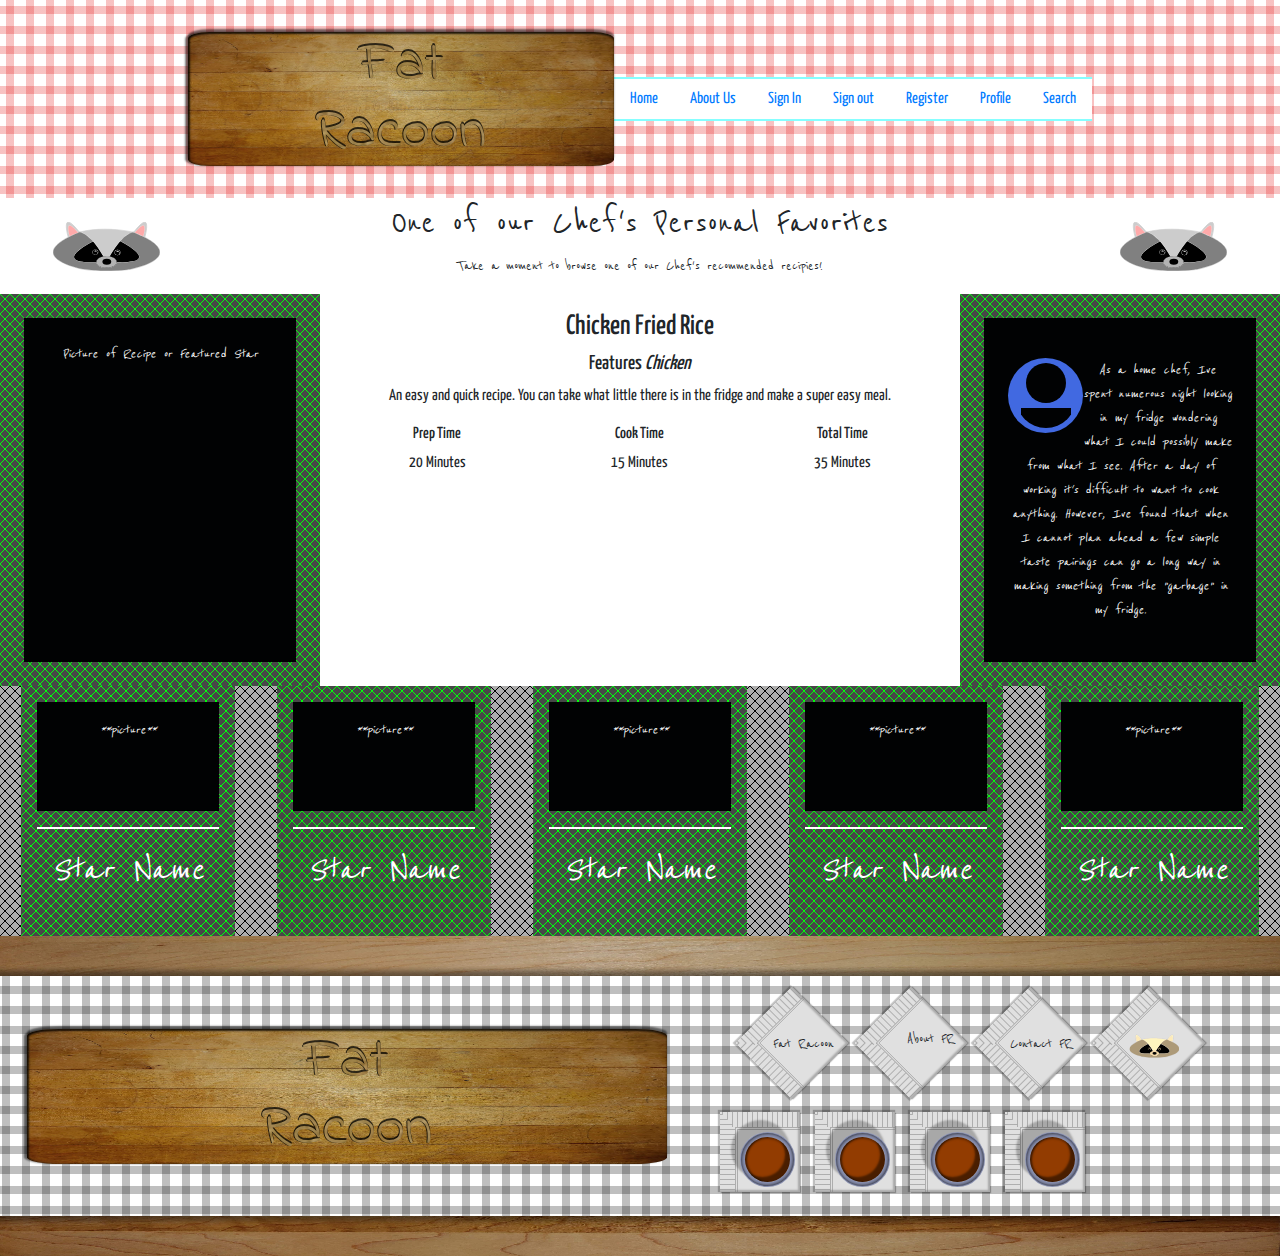
==== commit e471aa82: "improved UX and responsiveness of footer in 'index'" ====
--- a/index.html
+++ b/index.html
@@ -22,7 +22,37 @@
         <div>
 
             <!-- Site main nav bar -->
-    <nav class="custom-nav">
+            <nav class="custom-nav d-none d-lg-block d-xl-block d-xxl-block">
+                <ul class="nav justify-content-center">
+                    <li class="nav-item">
+                        <a class="nav-link" href="#">Home</a>
+                    </li>
+                    <li class="nav-item">
+                        <a class="nav-link" href="#">About Us</a>
+                    </li>
+                    <li class="nav-item">
+                        <a class="nav-link" href="#">Sign In</a>
+                    </li>
+                    <li class="nav-item">
+                        <a class="nav-link" href="#">Sign out</a>
+                    </li>
+                    <li class="nav-item">
+                        <a class="nav-link" href="#">Register</a>
+                    </li>
+                    <li class="nav-item">
+                        <a class="nav-link" href="#">Profile</a>
+                    </li>
+                    <li class="nav-item">
+                        <a class="nav-link" href="#">Search</a>
+                    </li>
+                </ul>
+            </nav>
+
+        </div>
+    </header>
+
+    <!-- Site main nav bar -->
+    <nav class="custom-nav d-block d-sm-block d-md-block d-lg-none">
         <ul class="nav justify-content-center">
             <li class="nav-item">
                 <a class="nav-link" href="#">Home</a>
@@ -47,11 +77,6 @@
             </li>
         </ul>
     </nav>
-
-        </div>
-    </header>
-
-    
 
     <!-- Section for 'recipe of the day' -->
     <section class="row no-gutters" style="background-color:#fff; ">                <!--  No size given, auto sizes with size of picture/recipe description/ chef bio  -->
@@ -149,7 +174,7 @@
                 <h1><i>Star Name</i></h1>
             </div>
         </div>
-        
+
         <div class="col-3 col-sm-3 col-md-2 blank-carousel-recipe cross-border-2 card-carousel d-none d-md-block">
             <div class="10 carousel-picture"> <i>**picture**</i></div>
             <hr>
@@ -175,17 +200,77 @@
             <div class="row no-gutters justify-content-around">
 
                 <!--  Logo  -->
-                <div class="col-md-4 col-lg-6 col-xl-6 d-none d-md-block logo-background">
+                <div class="col-md-4 col-lg-5 col-xl-6 d-none d-md-block logo-background">
                     <h1 class="header-text-1">Fat</h1>
                     <h1 class="header-text-2">Racoon</h1>
                 </div>
 
                 <!--  Links and Social Links  -->
-                <div class="col-10 col-md-7 col-lg-5 col-xl-5">
+                <div class="col-10 col-md-7 col-lg-6 col-xl-5">
                     <div class="row no-gutters justify-content-center ">
-                        <div class="col-12">
+                        <div class="col-8 col-md-12">
+                            <!--  Nav Links  -->
+                            <ul class="list-group list-group-horizontal footer-ul footer-ul-bottom">
+
+                                <li class="list-group-item">
+                                    <div class="social-position">
+                                        <div class="napkin-out-container napkin-nav">
+                                            <p>Fat Racoon</p>
+                                            <div class="napkin-shadow"></div>
+                                            <div class="napkin-border-lines"></div>
+                                            <div class="napkin-horizontal-lines"></div>
+                                            <div class="napkin-vertical-lines"></div>
+                                            <div class="napkin-right-triangle-corner"></div>
+                                        </div>
+                                    </div>
+                                </li>
+
+                                <li class="list-group-item">
+                                    <div class="social-position">
+                                        <div class="napkin-out-container napkin-nav">
+                                            <p>About FR</p>
+                                            <div class="napkin-shadow"></div>
+                                            <div class="napkin-border-lines"></div>
+                                            <div class="napkin-horizontal-lines"></div>
+                                            <div class="napkin-vertical-lines"></div>
+                                            <div class="napkin-right-triangle-corner"></div>
+                                        </div>
+                                    </div>
+                                </li>
+
+                                <li class="list-group-item">
+                                    <div class="social-position">
+                                        <div class="napkin-out-container napkin-nav">
+                                            <p>Contact FR</p>
+                                            <div class="napkin-shadow"></div>
+                                            <div class="napkin-border-lines"></div>
+                                            <div class="napkin-horizontal-lines"></div>
+                                            <div class="napkin-vertical-lines"></div>
+                                            <div class="napkin-right-triangle-corner"></div>
+                                        </div>
+                                    </div>
+                                </li>
+
+                                <li class="list-group-item">
+                                    <div class="social-position">
+                                        <div class="napkin-out-container napkin-nav">
+                                            <img class="racoon-face" src="static/images/s_raccoon_face.svg" alt="">
+                                            <div class="napkin-shadow"></div>
+                                            <div class="napkin-border-lines"></div>
+                                            <div class="napkin-horizontal-lines"></div>
+                                            <div class="napkin-vertical-lines"></div>
+                                            <div class="napkin-right-triangle-corner"></div>
+                                        </div>
+                                    </div>
+                                </li>
+
+                            </ul>
+
+                        </div>
+
+                        <div class="col-8 col-md-12">
                             <!--  Social Links  -->
-                            <ul class="list-group list-group-horizontal footer-ul">
+                            <ul class="list-group list-group-horizontal footer-ul social-link-push">
 
                                 <li class="list-group-item">
                                     <div class="social-position">
@@ -266,65 +351,6 @@
                             </ul>
                         </div>
 
-                        <div class="col-12">
-                            <!--  Nav Links  -->
-                            <ul class="list-group list-group-horizontal footer-ul footer-ul-bottom">
-
-                                <li class="list-group-item">
-                                    <div class="social-position">
-                                        <div class="napkin-out-container napkin-nav">
-                                            <p>Fat Racoon</p>
-                                            <div class="napkin-shadow"></div>
-                                            <div class="napkin-border-lines"></div>
-                                            <div class="napkin-horizontal-lines"></div>
-                                            <div class="napkin-vertical-lines"></div>
-                                            <div class="napkin-right-triangle-corner"></div>
-                                        </div>
-                                    </div>
-                                </li>
-
-                                <li class="list-group-item">
-                                    <div class="social-position">
-                                        <div class="napkin-out-container napkin-nav">
-                                            <p>About FR</p>
-                                            <div class="napkin-shadow"></div>
-                                            <div class="napkin-border-lines"></div>
-                                            <div class="napkin-horizontal-lines"></div>
-                                            <div class="napkin-vertical-lines"></div>
-                                            <div class="napkin-right-triangle-corner"></div>
-                                        </div>
-                                    </div>
-                                </li>
-
-                                <li class="list-group-item">
-                                    <div class="social-position">
-                                        <div class="napkin-out-container napkin-nav">
-                                            <p>Contact FR</p>
-                                            <div class="napkin-shadow"></div>
-                                            <div class="napkin-border-lines"></div>
-                                            <div class="napkin-horizontal-lines"></div>
-                                            <div class="napkin-vertical-lines"></div>
-                                            <div class="napkin-right-triangle-corner"></div>
-                                        </div>
-                                    </div>
-                                </li>
-
-                                <li class="list-group-item">
-                                    <div class="social-position">
-                                        <div class="napkin-out-container napkin-nav">
-                                            <img class="racoon-face" src="static/images/s_raccoon_face.svg" alt="">
-                                            <div class="napkin-shadow"></div>
-                                            <div class="napkin-border-lines"></div>
-                                            <div class="napkin-horizontal-lines"></div>
-                                            <div class="napkin-vertical-lines"></div>
-                                            <div class="napkin-right-triangle-corner"></div>
-                                        </div>
-                                    </div>
-                                </li>
-
-                            </ul>
-                        </div>
-
                     </div>
                 </div>
             </div>
--- a/static/css/style.css
+++ b/static/css/style.css
@@ -236,7 +236,7 @@
 }
 
 .napkin-nav {
-      transform:  translateX(-45%) translateY(25%) rotate(135deg);
+      transform:  translateX(-0%) translateY(-65%) rotate(135deg);
 }
 
 .napkin-nav p {
@@ -384,7 +384,7 @@
 
 .table-runner-pattern {
     position: absolute;
-    height: 10rem;
+    height: 15rem;
     box-shadow: 0px 1px 5px 5px rgba(0, 0, 0, .25),
                 0px -1px 5px 5px rgba(0, 0, 0, .25 );
 }
@@ -413,4 +413,8 @@
     position: relative;
     top:0;
     bottom:0;
+}
+
+.social-link-push li {
+    top: 10px;
 }